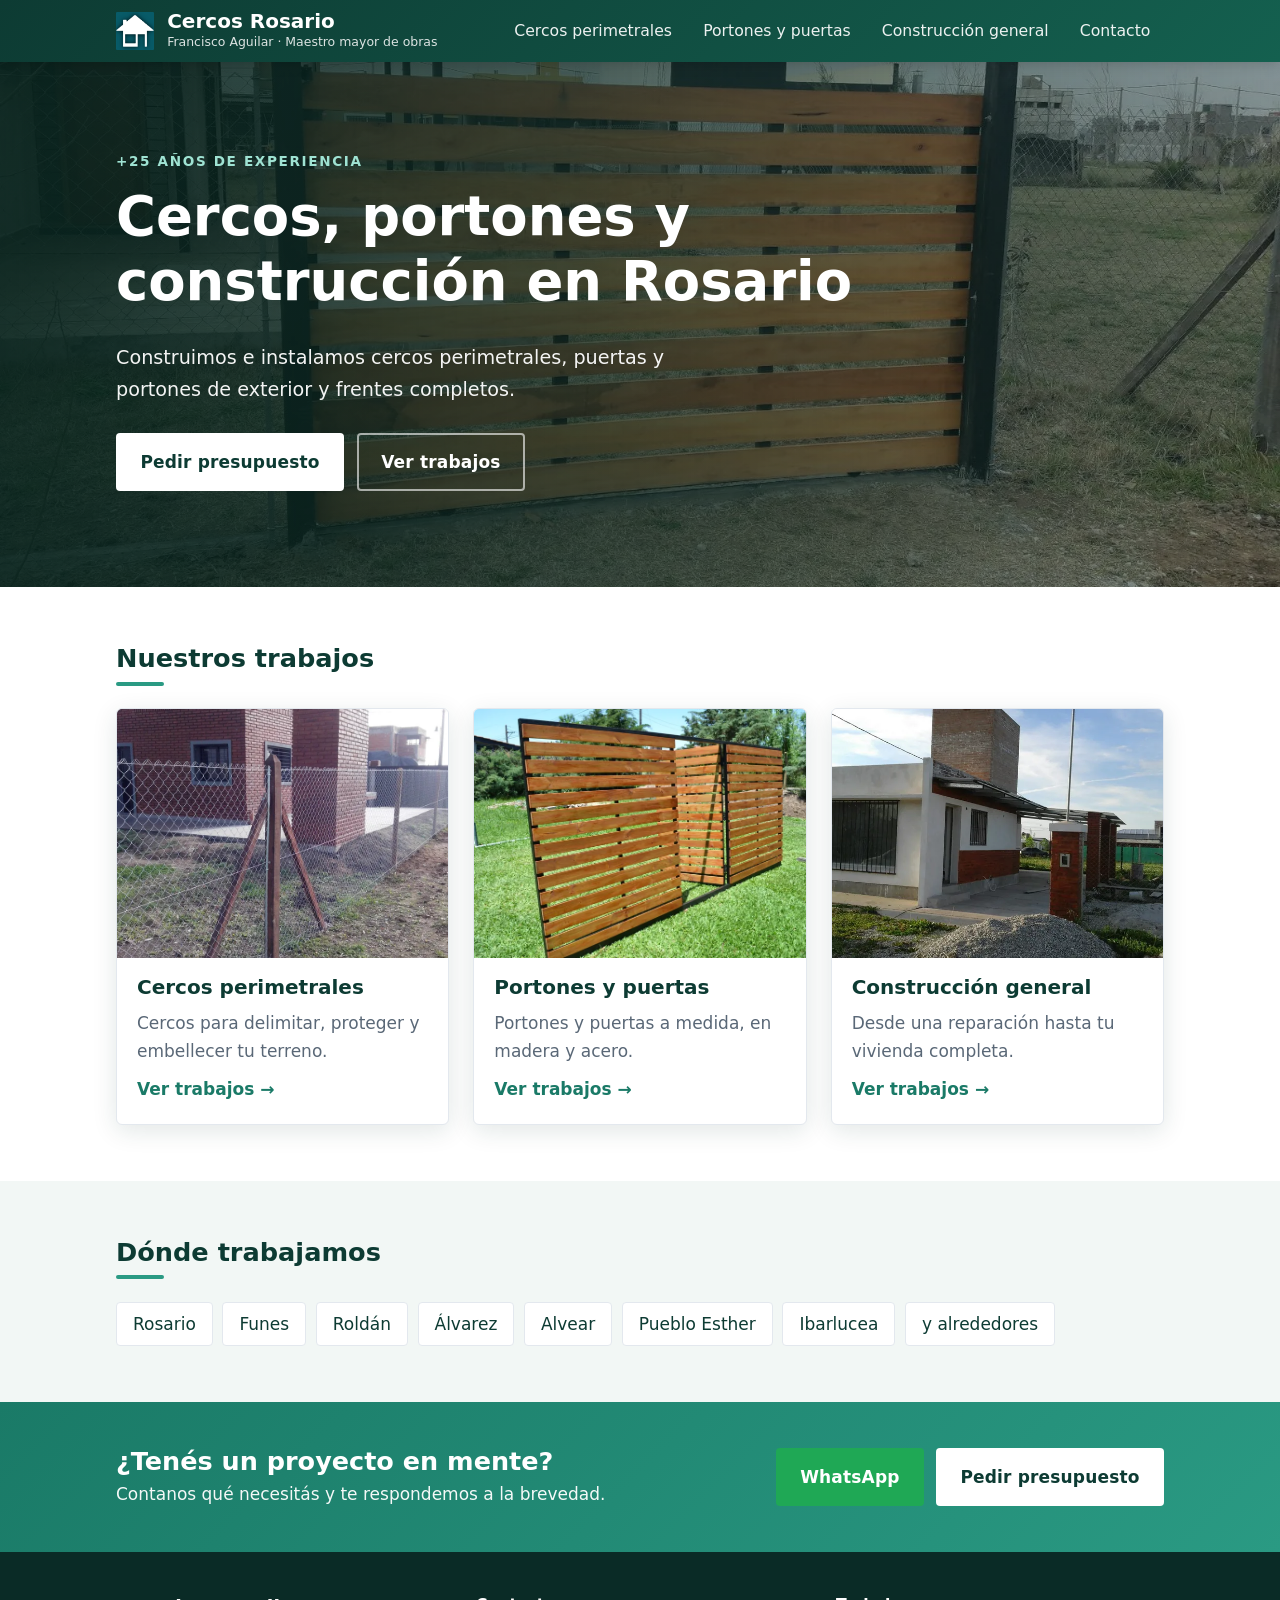
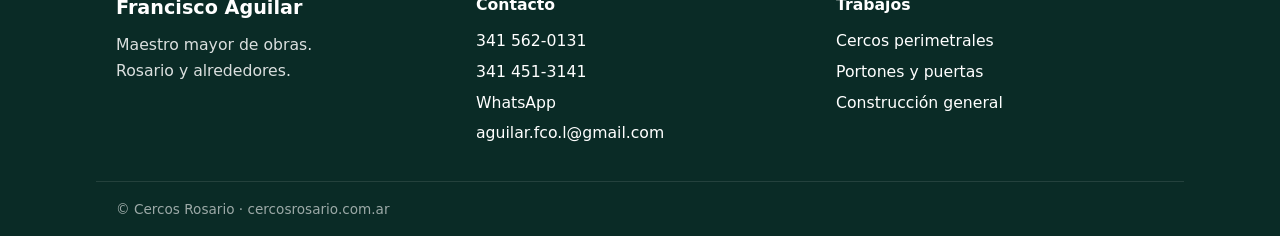
==== index.html @ b73ed744 "Restyle: green palette, squarer buttons, cover photo in home hero Co-Authored-By: Claude Sonnet 5.5 " ====
<!DOCTYPE html>
<html lang="es-AR">
<head>
  <meta charset="utf-8">
  <meta name="viewport" content="width=device-width, initial-scale=1">
  <title>Cercos Rosario · Cercos, portones y construcción</title>
  <meta name="description" content="Cercos perimetrales, portones, puertas y construcción general en Rosario, Funes, Roldán y alrededores. Más de 25 años de experiencia.">
  <link rel="canonical" href="https://www.cercosrosario.com.ar/">
  <meta property="og:type" content="website">
  <meta property="og:locale" content="es_AR">
  <meta property="og:title" content="Cercos Rosario · Cercos, portones y construcción">
  <meta property="og:description" content="Cercos perimetrales, portones, puertas y construcción general en Rosario, Funes, Roldán y alrededores. Más de 25 años de experiencia.">
  <meta property="og:url" content="https://www.cercosrosario.com.ar/">
  <meta property="og:image" content="https://www.cercosrosario.com.ar/thumbnail.png">
  <meta name="theme-color" content="#0d3b33">
  <link rel="icon" href="favicon.ico" sizes="any">
  <link rel="icon" type="image/png" sizes="32x32" href="favicon-32x32.png">
  <link rel="icon" type="image/png" sizes="16x16" href="favicon-16x16.png">
  <link rel="apple-touch-icon" sizes="180x180" href="apple-touch-icon.png">
  <link rel="manifest" href="site.webmanifest">
  <link rel="preload" as="image" href="img/portones/porton5.webp">
  <link rel="stylesheet" href="style.css">
  <script async src="https://www.googletagmanager.com/gtag/js?id=AW-1026995908"></script>
  <script>
    window.dataLayer = window.dataLayer || [];
    function gtag(){dataLayer.push(arguments);}
    gtag('js', new Date());
    gtag('config', 'AW-1026995908');
  </script>
</head>
<body>
  <a class="skip" href="#contenido">Saltar al contenido</a>

  <header class="site-header">
    <div class="wrap header-bar">
      <a class="brand" href="index.html" aria-label="Cercos Rosario, inicio">
        <img src="img/IconoPagChico.png" alt="" width="64" height="38">
        <span><strong>Cercos Rosario</strong><small>Francisco Aguilar · Maestro mayor de obras</small></span>
      </a>
      <button class="nav-toggle" type="button" aria-expanded="false" aria-controls="menu">
        <span class="sr">Menú</span><i aria-hidden="true"></i>
      </button>
      <nav id="menu" class="nav" aria-label="Principal">
        <a href="cercos-perimetrales.html">Cercos perimetrales</a>
        <a href="portones-puertas.html">Portones y puertas</a>
        <a href="construccion-general.html">Construcción general</a>
        <a href="contacto.html">Contacto</a>
      </nav>
    </div>
  </header>

  <main id="contenido">
    <section class="hero">
      <div class="wrap hero-inner">
        <p class="eyebrow">+25 años de experiencia</p>
        <h1>Cercos, portones y construcción en Rosario</h1>
        <p class="hero-text">Construimos e instalamos cercos perimetrales, puertas y portones de exterior y frentes completos.</p>
        <div class="hero-actions">
          <a class="btn btn-light" href="contacto.html">Pedir presupuesto</a>
          <a class="btn btn-ghost" href="#trabajos">Ver trabajos</a>
        </div>
      </div>
    </section>

    <section class="section" id="trabajos">
      <div class="wrap">
        <h2 class="section-title">Nuestros trabajos</h2>
        <div class="cards">
        <a class="card" href="cercos-perimetrales.html">
          <img src="img/cercos/cerco1_thumb.webp" alt="Cerco de tejido romboidal" loading="lazy">
          <div class="card-body">
            <h3>Cercos perimetrales</h3>
            <p>Cercos para delimitar, proteger y embellecer tu terreno.</p>
            <span class="more">Ver trabajos →</span>
          </div>
        </a>
        <a class="card" href="portones-puertas.html">
          <img src="img/portones/porton1_thumb.webp" alt="Portón de madera y marco de hierro" loading="lazy">
          <div class="card-body">
            <h3>Portones y puertas</h3>
            <p>Portones y puertas a medida, en madera y acero.</p>
            <span class="more">Ver trabajos →</span>
          </div>
        </a>
        <a class="card" href="construccion-general.html">
          <img src="img/construccion/constru1_thumb.webp" alt="Construcción completa" loading="lazy">
          <div class="card-body">
            <h3>Construcción general</h3>
            <p>Desde una reparación hasta tu vivienda completa.</p>
            <span class="more">Ver trabajos →</span>
          </div>
        </a>
        </div>
      </div>
    </section>

    <section class="section section-alt">
      <div class="wrap">
        <h2 class="section-title">Dónde trabajamos</h2>
        <ul class="chips">
          <li>Rosario</li>
          <li>Funes</li>
          <li>Roldán</li>
          <li>Álvarez</li>
          <li>Alvear</li>
          <li>Pueblo Esther</li>
          <li>Ibarlucea</li>
          <li>y alrededores</li>
        </ul>
      </div>
    </section>

    <section class="cta">
      <div class="wrap cta-inner">
        <div>
          <h2>¿Tenés un proyecto en mente?</h2>
          <p>Contanos qué necesitás y te respondemos a la brevedad.</p>
        </div>
        <div class="cta-actions">
          <a class="btn btn-wa" href="https://wa.me/5493415620131" rel="noopener">WhatsApp</a>
          <a class="btn btn-light" href="contacto.html">Pedir presupuesto</a>
        </div>
      </div>
    </section>
  </main>

  <footer class="site-footer">
    <div class="wrap footer-grid">
      <div>
        <strong class="footer-name">Francisco Aguilar</strong>
        <p>Maestro mayor de obras.<br>Rosario y alrededores.</p>
      </div>
      <div>
        <strong>Contacto</strong>
        <ul>
          <li><a href="tel:+5493415620131">341 562-0131</a></li>
          <li><a href="tel:+543414513141">341 451-3141</a></li>
          <li><a href="https://wa.me/5493415620131" rel="noopener">WhatsApp</a></li>
          <li><a href="mailto:aguilar.fco.l@gmail.com">aguilar.fco.l@gmail.com</a></li>
        </ul>
      </div>
      <div>
        <strong>Trabajos</strong>
        <ul>
          <li><a href="cercos-perimetrales.html">Cercos perimetrales</a></li>
          <li><a href="portones-puertas.html">Portones y puertas</a></li>
          <li><a href="construccion-general.html">Construcción general</a></li>
        </ul>
      </div>
    </div>
    <p class="wrap copyright">© Cercos Rosario · cercosrosario.com.ar</p>
  </footer>

  <script src="main.js" defer></script>
</body>
</html>
---- style.css ----
/* Cercos Rosario — hoja de estilos única */

:root {
  --green-900: #0d3b33;
  --green-700: #14604f;
  --green-500: #2a9a83;
  --teal: #2a9a83;
  --teal-dark: #1a7a67;
  --ink: #1b2733;
  --muted: #5a6877;
  --line: #e3e8ee;
  --bg: #ffffff;
  --bg-alt: #f2f7f5;
  --radius: 6px;
  --shadow: 0 6px 24px rgba(13, 59, 51, .12);
  --max: 68rem;
}

*, *::before, *::after { box-sizing: border-box; }

html { scroll-behavior: smooth; }

body {
  margin: 0;
  font: 1.0625rem/1.65 system-ui, -apple-system, "Segoe UI", Roboto, "Helvetica Neue", Arial, sans-serif;
  color: var(--ink);
  background: var(--bg);
  -webkit-text-size-adjust: 100%;
}

img { max-width: 100%; height: auto; display: block; }
a { color: var(--green-700); }
h1, h2, h3 { line-height: 1.2; margin: 0 0 .5em; }
p { margin: 0 0 1em; }
ul { margin: 0; padding: 0; list-style: none; }

.wrap { width: 100%; max-width: var(--max); margin: 0 auto; padding: 0 1.25rem; }

.sr { position: absolute; width: 1px; height: 1px; overflow: hidden; clip: rect(0 0 0 0); white-space: nowrap; }
.skip { position: absolute; left: -999px; top: 0; background: #fff; padding: .6rem 1rem; z-index: 100; }
.skip:focus { left: 0; }

:focus-visible { outline: 3px solid var(--green-500); outline-offset: 2px; }

/* ---------- Botones ---------- */
.btn {
  display: inline-block;
  padding: .8rem 1.4rem;
  border-radius: 4px;
  border: 2px solid transparent;
  font: inherit;
  font-weight: 600;
  text-decoration: none;
  cursor: pointer;
  transition: transform .15s, background-color .15s, box-shadow .15s;
}
.btn:hover { transform: translateY(-1px); }
.btn { letter-spacing: .01em; }
.btn-primary { background: var(--teal); color: #fff; }
.btn-primary:hover { background: var(--teal-dark); }
.btn-light { background: #fff; color: var(--green-900); }
.btn-light:hover { box-shadow: 0 4px 14px rgba(0, 0, 0, .2); }
.btn-ghost { color: #fff; border-color: rgba(255, 255, 255, .6); }
.btn-ghost:hover { background: rgba(255, 255, 255, .15); }
.btn-wa { background: #1fa855; color: #fff; }
.btn-wa:hover { background: #178a45; }

/* ---------- Cabecera ---------- */
.site-header {
  position: sticky; top: 0; z-index: 50;
  background: linear-gradient(135deg, var(--green-900), var(--green-700));
  color: #fff;
  box-shadow: 0 2px 12px rgba(0, 0, 0, .18);
}
.header-bar { display: flex; align-items: center; justify-content: space-between; gap: 1rem; padding-top: .6rem; padding-bottom: .6rem; }
.brand { display: flex; align-items: center; gap: .8rem; color: #fff; text-decoration: none; }
.brand img { width: auto; height: 2.4rem; }
.brand strong { display: block; font-size: 1.25rem; line-height: 1.1; }
.brand small { display: block; font-size: .78rem; opacity: .85; }

.nav { display: flex; gap: .25rem; }
.nav a {
  color: rgba(255, 255, 255, .92);
  text-decoration: none;
  padding: .5rem .85rem;
  border-radius: 4px;
  font-weight: 500;
  font-size: .98rem;
}
.nav a:hover { background: rgba(255, 255, 255, .14); }
.nav a[aria-current="page"] { background: #fff; color: var(--green-900); }

.nav-toggle { display: none; background: none; border: 0; padding: .6rem; cursor: pointer; }
.nav-toggle i, .nav-toggle i::before, .nav-toggle i::after {
  display: block; width: 1.5rem; height: 2px; background: #fff; border-radius: 2px; position: relative; transition: transform .2s, background-color .2s;
}
.nav-toggle i::before, .nav-toggle i::after { content: ""; position: absolute; left: 0; }
.nav-toggle i::before { top: -7px; }
.nav-toggle i::after { top: 7px; }
.nav-toggle[aria-expanded="true"] i { background: transparent; }
.nav-toggle[aria-expanded="true"] i::before { transform: translateY(7px) rotate(45deg); }
.nav-toggle[aria-expanded="true"] i::after { transform: translateY(-7px) rotate(-45deg); }

@media (max-width: 30rem) {
  .brand small { display: none; }
}

@media (max-width: 52rem) {
  .nav-toggle { display: block; }
  .nav {
    display: none;
    position: absolute; left: 0; right: 0; top: 100%;
    flex-direction: column; gap: .25rem;
    padding: .75rem 1.25rem 1rem;
    background: var(--green-900);
    box-shadow: 0 10px 20px rgba(0, 0, 0, .25);
  }
  .nav.open { display: flex; }
  .nav a { padding: .8rem 1rem; }
}

/* ---------- Hero ---------- */
.hero {
  --cover: url("img/portones/porton5.webp");   /* foto de portada: cambiar solo esta línea */
  color: #fff;
  background:
    linear-gradient(90deg, rgba(8, 36, 30, .90) 0%, rgba(8, 36, 30, .72) 45%, rgba(8, 36, 30, .35) 100%),
    var(--cover) center 55% / cover no-repeat,
    var(--green-900);
  padding: 5.5rem 0 6rem;
}
.eyebrow { text-transform: uppercase; letter-spacing: .12em; font-size: .85rem; font-weight: 700; color: #9fe3d3; margin-bottom: .75rem; }
.hero h1 { font-size: clamp(2rem, 5.5vw, 3.4rem); max-width: 16em; }
.hero-text { font-size: 1.2rem; max-width: 36rem; opacity: .95; }
.hero-actions { display: flex; flex-wrap: wrap; gap: .8rem; margin-top: 1.75rem; }

/* ---------- Secciones ---------- */
.section { padding: 3.5rem 0; }
.section-alt { background: var(--bg-alt); }
.section-title { font-size: 1.6rem; color: var(--green-900); margin-bottom: 1.4rem; }
.section-title::after { content: ""; display: block; width: 3rem; height: 4px; border-radius: 2px; background: var(--teal); margin-top: .5rem; }

.page-title { background: linear-gradient(135deg, var(--green-900), var(--green-700)); color: #fff; padding: 2.75rem 0; }
.page-title h1 { font-size: clamp(1.8rem, 4.5vw, 2.6rem); margin-bottom: .3rem; }
.page-title p { margin: 0; opacity: .92; max-width: 40rem; font-size: 1.1rem; }
.page-title a { color: #fff; }

/* ---------- Tarjetas (inicio) ---------- */
.cards { display: grid; grid-template-columns: repeat(auto-fit, minmax(16rem, 1fr)); gap: 1.5rem; }
.card { display: flex; flex-direction: column; background: #fff; border-radius: var(--radius); overflow: hidden; text-decoration: none; color: inherit; border: 1px solid var(--line); box-shadow: var(--shadow); transition: transform .2s, box-shadow .2s; }
.card:hover { transform: translateY(-4px); box-shadow: 0 12px 32px rgba(13, 59, 51, .22); }
.card img { width: 100%; aspect-ratio: 4 / 3; object-fit: cover; }
.card-body { padding: 1.1rem 1.25rem 1.3rem; }
.card h3 { color: var(--green-900); font-size: 1.25rem; }
.card p { color: var(--muted); margin-bottom: .6rem; }
.more { color: var(--teal-dark); font-weight: 600; }

/* ---------- Etiquetas ---------- */
.chips { display: flex; flex-wrap: wrap; gap: .6rem; }
.chips li { background: #fff; border: 1px solid var(--line); color: var(--green-900); padding: .45rem 1rem; border-radius: 4px; font-weight: 500; }
.section-alt .chips li { background: #fff; }
.section:not(.section-alt) .chips li { background: var(--bg-alt); border-color: transparent; }

/* ---------- Galería ---------- */
.gallery { display: grid; grid-template-columns: repeat(auto-fill, minmax(17rem, 1fr)); gap: 1.25rem; }
.gallery figure { margin: 0; background: #fff; border-radius: var(--radius); overflow: hidden; border: 1px solid var(--line); box-shadow: var(--shadow); }
.gallery a { display: block; overflow: hidden; }
.gallery img { width: 100%; aspect-ratio: 4 / 3; object-fit: cover; transition: transform .35s; }
.gallery a:hover img { transform: scale(1.04); }
.gallery figcaption { display: flex; align-items: center; gap: .65rem; padding: .8rem 1rem; font-size: .98rem; }
.gallery figcaption span { flex: none; display: grid; place-items: center; width: 1.7rem; height: 1.7rem; border-radius: 4px; background: var(--teal); color: #fff; font-size: .8rem; font-weight: 700; }

/* ---------- Lightbox ---------- */
.lightbox { border: 0; padding: 0; background: transparent; max-width: 100vw; max-height: 100vh; width: 100%; height: 100%; }
.lightbox::backdrop { background: rgba(5, 15, 30, .92); }
.lightbox[open] { display: grid; place-items: center; }
.lightbox figure { margin: 0; max-width: 94vw; text-align: center; color: #fff; }
.lightbox img { max-width: 94vw; max-height: 80vh; width: auto; height: auto; margin: 0 auto; border-radius: 8px; }
.lightbox figcaption { margin-top: .8rem; }
.lb-btn { position: fixed; background: rgba(255, 255, 255, .15); color: #fff; border: 0; width: 3rem; height: 3rem; border-radius: 4px; font-size: 1.6rem; line-height: 1; cursor: pointer; }
.lb-btn:hover { background: rgba(255, 255, 255, .3); }
.lb-close { top: 1rem; right: 1rem; }
.lb-prev { left: 1rem; top: 50%; transform: translateY(-50%); }
.lb-next { right: 1rem; top: 50%; transform: translateY(-50%); }

/* ---------- Llamado a la acción ---------- */
.cta { background: linear-gradient(135deg, var(--teal-dark), var(--teal)); color: #fff; padding: 2.75rem 0; }
.cta-inner { display: flex; flex-wrap: wrap; align-items: center; justify-content: space-between; gap: 1.25rem; }
.cta h2 { margin-bottom: .2rem; }
.cta p { margin: 0; opacity: .95; }
.cta-actions { display: flex; flex-wrap: wrap; gap: .75rem; }

/* ---------- Contacto ---------- */
.contact-grid { display: grid; grid-template-columns: 1.4fr 1fr; gap: 2.5rem; align-items: start; }
@media (max-width: 52rem) { .contact-grid { grid-template-columns: 1fr; } }

.form { display: grid; gap: 1.1rem; }
.form label { display: grid; gap: .35rem; font-weight: 600; }
.form small { font-weight: 400; color: var(--muted); }
.form input, .form textarea {
  font: inherit; padding: .75rem .9rem; border: 1px solid #c3ccd6; border-radius: 4px; background: #fff; color: var(--ink); width: 100%;
}
.form input:focus, .form textarea:focus { outline: 3px solid rgba(42, 154, 131, .35); border-color: var(--green-500); }
.form button { justify-self: start; }

.contact-info { background: var(--bg-alt); border-radius: var(--radius); padding: 1.5rem; }
.contact-info h2 { font-size: 1.25rem; color: var(--green-900); }
.contact-info li { display: grid; padding: .7rem 0; border-top: 1px solid var(--line); }
.contact-info li:first-child { border-top: 0; }
.contact-info span { font-size: .8rem; text-transform: uppercase; letter-spacing: .08em; color: var(--muted); }
.contact-info a { font-weight: 600; word-break: break-word; }

/* ---------- Pie ---------- */
.site-footer { background: #0a2b26; color: rgba(255, 255, 255, .85); padding: 2.5rem 0 1rem; font-size: .98rem; }
.site-footer a { color: #fff; text-decoration: none; }
.site-footer a:hover { text-decoration: underline; }
.site-footer strong { display: block; color: #fff; margin-bottom: .5rem; }
.footer-name { font-size: 1.2rem; }
.site-footer li { padding: .15rem 0; }
.footer-grid { display: grid; grid-template-columns: repeat(auto-fit, minmax(13rem, 1fr)); gap: 2rem; }
.copyright { margin: 2rem auto 0; padding-top: 1rem; border-top: 1px solid rgba(255, 255, 255, .15); font-size: .85rem; opacity: .7; }

@media (prefers-reduced-motion: reduce) {
  * { transition: none !important; scroll-behavior: auto !important; }
}
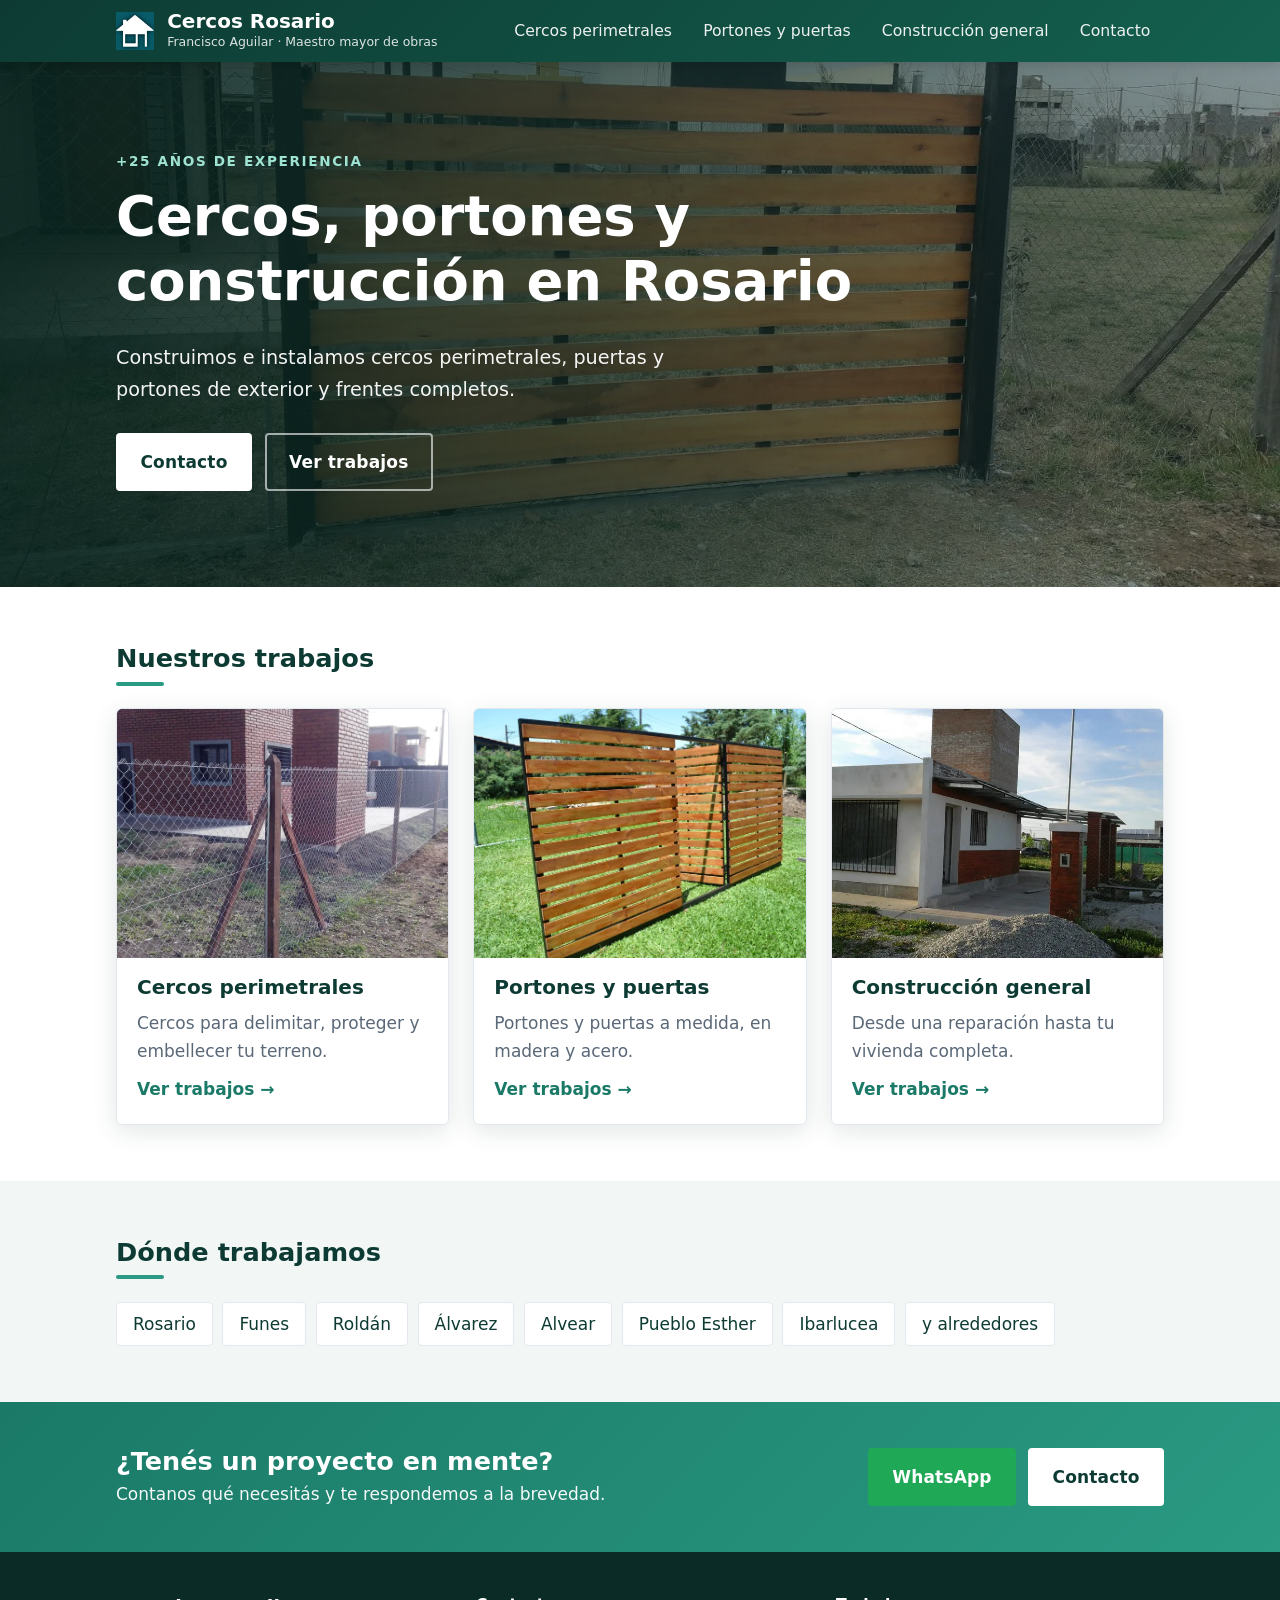
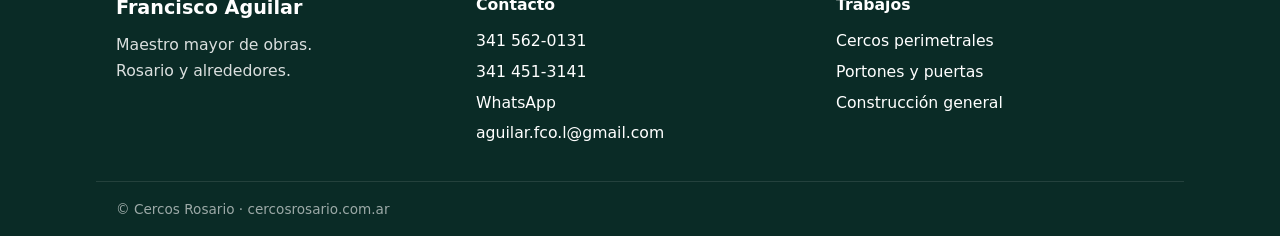
==== commit 4d174c1d: "Rename CTA to Contacto, add colons to subpage headings, replace chips with check list Co-Authored-By" ====
--- a/index.html
+++ b/index.html
@@ -56,7 +56,7 @@
         <h1>Cercos, portones y construcción en Rosario</h1>
         <p class="hero-text">Construimos e instalamos cercos perimetrales, puertas y portones de exterior y frentes completos.</p>
         <div class="hero-actions">
-          <a class="btn btn-light" href="contacto.html">Pedir presupuesto</a>
+          <a class="btn btn-light" href="contacto.html">Contacto</a>
           <a class="btn btn-ghost" href="#trabajos">Ver trabajos</a>
         </div>
       </div>
@@ -118,7 +118,7 @@
         </div>
         <div class="cta-actions">
           <a class="btn btn-wa" href="https://wa.me/5493415620131" rel="noopener">WhatsApp</a>
-          <a class="btn btn-light" href="contacto.html">Pedir presupuesto</a>
+          <a class="btn btn-light" href="contacto.html">Contacto</a>
         </div>
       </div>
     </section>
--- a/style.css
+++ b/style.css
@@ -161,6 +161,16 @@
 .section-alt .chips li { background: #fff; }
 .section:not(.section-alt) .chips li { background: var(--bg-alt); border-color: transparent; }
 
+/* ---------- Lista "Hacemos" (subpáginas) ---------- */
+.hacemos { columns: 2 17rem; column-gap: 2.5rem; font-size: 1.1rem; }
+.hacemos li { position: relative; padding-left: 1.7rem; margin-bottom: .55rem; break-inside: avoid; }
+.hacemos li::before {
+  content: ""; position: absolute; left: .2rem; top: .32em;
+  width: .38rem; height: .75rem;
+  border-right: 3px solid var(--teal); border-bottom: 3px solid var(--teal);
+  transform: rotate(40deg);
+}
+
 /* ---------- Galería ---------- */
 .gallery { display: grid; grid-template-columns: repeat(auto-fill, minmax(17rem, 1fr)); gap: 1.25rem; }
 .gallery figure { margin: 0; background: #fff; border-radius: var(--radius); overflow: hidden; border: 1px solid var(--line); box-shadow: var(--shadow); }
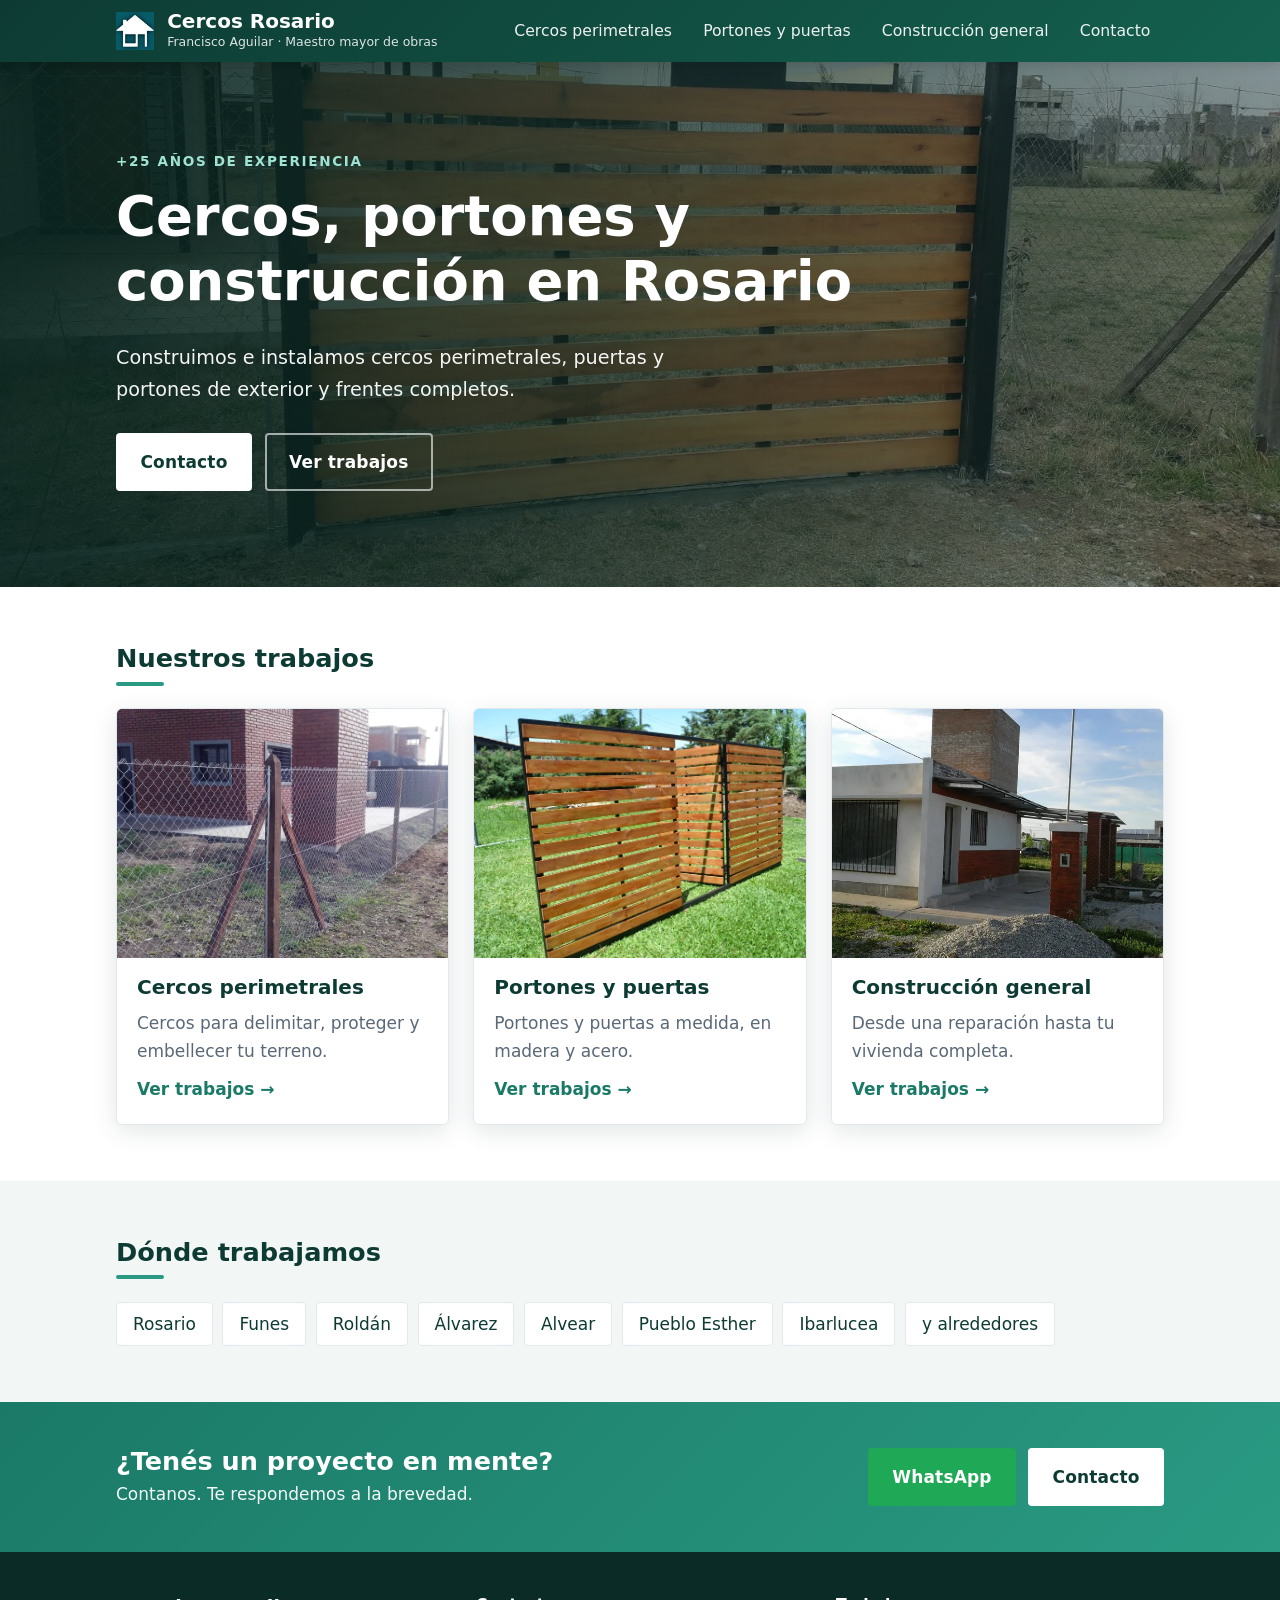
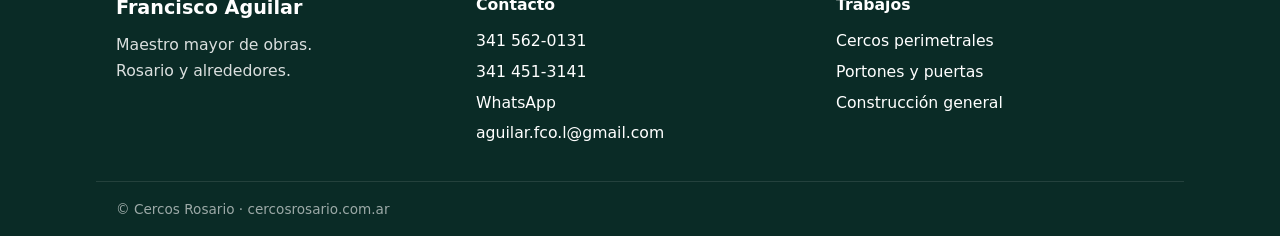
==== commit 53e9e6c2: "Shorten CTA text Co-Authored-By: Claude Sonnet 5.5 <noreply@anthropic.com>" ====
--- a/index.html
+++ b/index.html
@@ -114,7 +114,7 @@
       <div class="wrap cta-inner">
         <div>
           <h2>¿Tenés un proyecto en mente?</h2>
-          <p>Contanos qué necesitás y te respondemos a la brevedad.</p>
+          <p>Contanos. Te respondemos a la brevedad.</p>
         </div>
         <div class="cta-actions">
           <a class="btn btn-wa" href="https://wa.me/5493415620131" rel="noopener">WhatsApp</a>
--- a/style.css
+++ b/style.css
@@ -163,13 +163,7 @@
 
 /* ---------- Lista "Hacemos" (subpáginas) ---------- */
 .hacemos { columns: 2 17rem; column-gap: 2.5rem; font-size: 1.1rem; }
-.hacemos li { position: relative; padding-left: 1.7rem; margin-bottom: .55rem; break-inside: avoid; }
-.hacemos li::before {
-  content: ""; position: absolute; left: .2rem; top: .32em;
-  width: .38rem; height: .75rem;
-  border-right: 3px solid var(--teal); border-bottom: 3px solid var(--teal);
-  transform: rotate(40deg);
-}
+.hacemos li { border-left: 4px solid var(--teal); padding: .15rem 0 .15rem .9rem; margin-bottom: .8rem; break-inside: avoid; }
 
 /* ---------- Galería ---------- */
 .gallery { display: grid; grid-template-columns: repeat(auto-fill, minmax(17rem, 1fr)); gap: 1.25rem; }
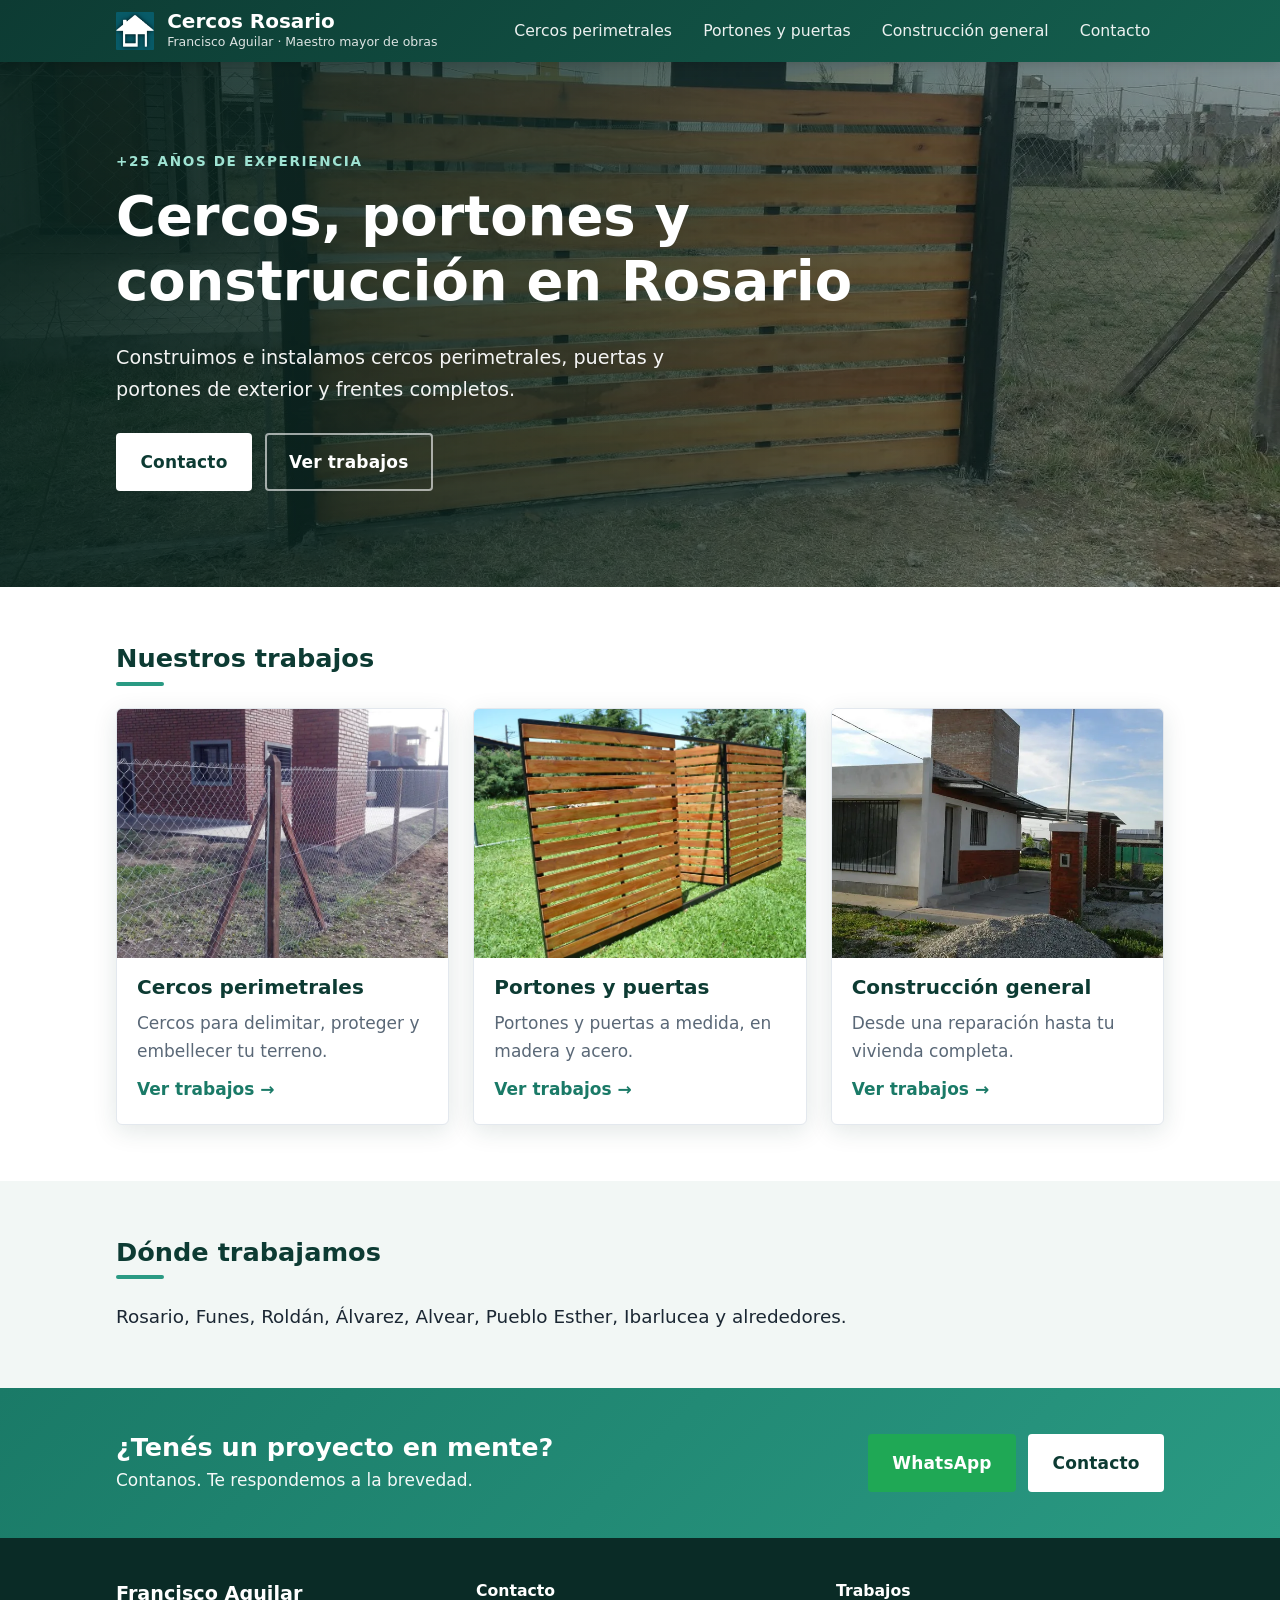
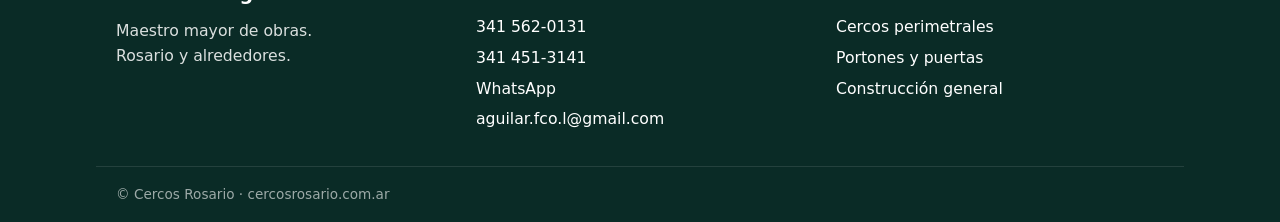
==== commit 2f511c0c: "Localities as plain comma-separated text; remove unused chips CSS Co-Authored-By: Claude Sonnet 5.5 " ====
--- a/index.html
+++ b/index.html
@@ -97,16 +97,7 @@
     <section class="section section-alt">
       <div class="wrap">
         <h2 class="section-title">Dónde trabajamos</h2>
-        <ul class="chips">
-          <li>Rosario</li>
-          <li>Funes</li>
-          <li>Roldán</li>
-          <li>Álvarez</li>
-          <li>Alvear</li>
-          <li>Pueblo Esther</li>
-          <li>Ibarlucea</li>
-          <li>y alrededores</li>
-        </ul>
+        <p class="localidades">Rosario, Funes, Roldán, Álvarez, Alvear, Pueblo Esther, Ibarlucea y alrededores.</p>
       </div>
     </section>
 
--- a/style.css
+++ b/style.css
@@ -155,15 +155,16 @@
 .card p { color: var(--muted); margin-bottom: .6rem; }
 .more { color: var(--teal-dark); font-weight: 600; }
 
-/* ---------- Etiquetas ---------- */
-.chips { display: flex; flex-wrap: wrap; gap: .6rem; }
-.chips li { background: #fff; border: 1px solid var(--line); color: var(--green-900); padding: .45rem 1rem; border-radius: 4px; font-weight: 500; }
-.section-alt .chips li { background: #fff; }
-.section:not(.section-alt) .chips li { background: var(--bg-alt); border-color: transparent; }
-
-/* ---------- Lista "Hacemos" (subpáginas) ---------- */
-.hacemos { columns: 2 17rem; column-gap: 2.5rem; font-size: 1.1rem; }
-.hacemos li { border-left: 4px solid var(--teal); padding: .15rem 0 .15rem .9rem; margin-bottom: .8rem; break-inside: avoid; }
+/* ---------- Localidades ---------- */
+.localidades { font-size: 1.15rem; margin: 0; }
+
+/* ---------- Lista "Hacemos" (subpáginas): texto corrido con separadores ---------- */
+.hacemos { display: flex; flex-wrap: wrap; align-items: center; gap: .35rem 1.4rem; font-size: 1.1rem; }
+.hacemos li::before {
+  content: ""; display: inline-block; vertical-align: middle;
+  width: 6px; height: 6px; margin-right: .55rem;
+  background: var(--teal); transform: rotate(45deg);
+}
 
 /* ---------- Galería ---------- */
 .gallery { display: grid; grid-template-columns: repeat(auto-fill, minmax(17rem, 1fr)); gap: 1.25rem; }
@@ -214,6 +215,17 @@
 .contact-info span { font-size: .8rem; text-transform: uppercase; letter-spacing: .08em; color: var(--muted); }
 .contact-info a { font-weight: 600; word-break: break-word; }
 
+/* ---------- Celulares: menos aire vertical ---------- */
+@media (max-width: 40rem) {
+  .section { padding: 1.75rem 0; }
+  .page-title { padding: 1.5rem 0; }
+  .page-title p { font-size: 1rem; }
+  .section-title { font-size: 1.4rem; margin-bottom: 1rem; }
+  .hacemos { font-size: 1.02rem; column-gap: 1rem; }
+  .hacemos li::before { margin-right: .45rem; }
+  .cta { padding: 2rem 0; }
+}
+
 /* ---------- Pie ---------- */
 .site-footer { background: #0a2b26; color: rgba(255, 255, 255, .85); padding: 2.5rem 0 1rem; font-size: .98rem; }
 .site-footer a { color: #fff; text-decoration: none; }
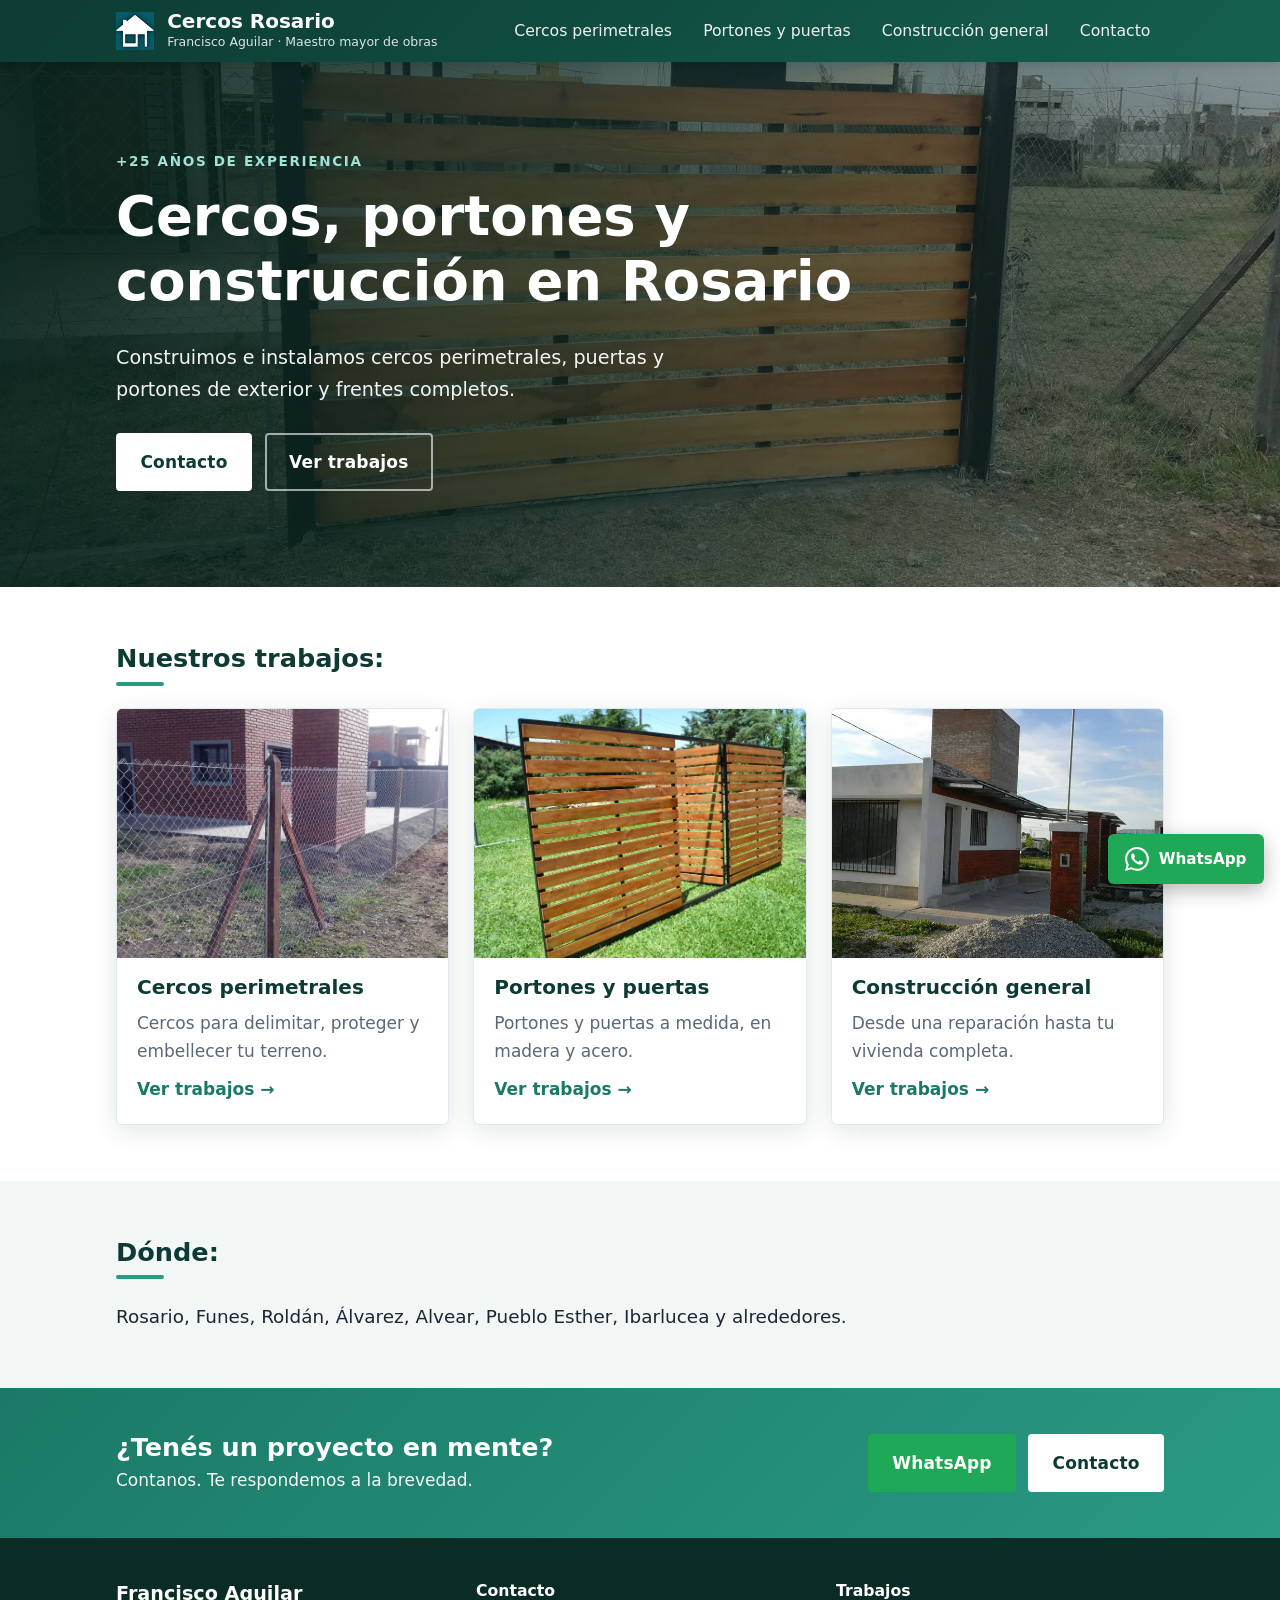
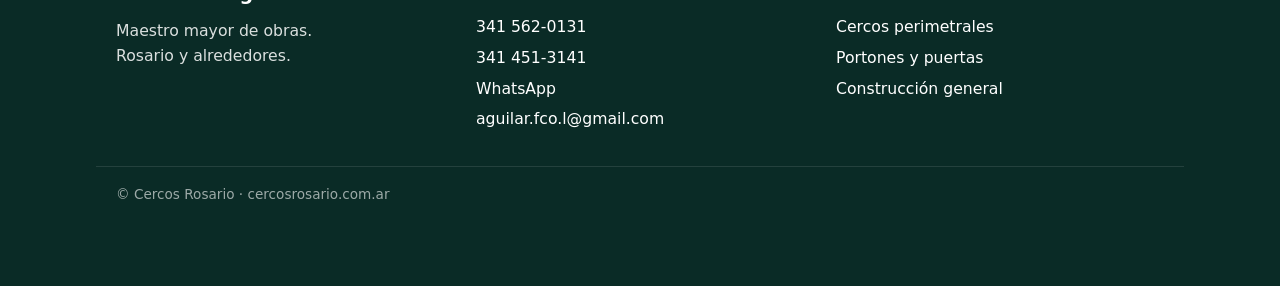
==== commit 67fab86d: "Add floating WhatsApp button; colons on home headings Icon from Bootstrap Icons (MIT), same approach" ====
--- a/index.html
+++ b/index.html
@@ -64,7 +64,7 @@
 
     <section class="section" id="trabajos">
       <div class="wrap">
-        <h2 class="section-title">Nuestros trabajos</h2>
+        <h2 class="section-title">Nuestros trabajos:</h2>
         <div class="cards">
         <a class="card" href="cercos-perimetrales.html">
           <img src="img/cercos/cerco1_thumb.webp" alt="Cerco de tejido romboidal" loading="lazy">
@@ -96,7 +96,7 @@
 
     <section class="section section-alt">
       <div class="wrap">
-        <h2 class="section-title">Dónde trabajamos</h2>
+        <h2 class="section-title">Dónde:</h2>
         <p class="localidades">Rosario, Funes, Roldán, Álvarez, Alvear, Pueblo Esther, Ibarlucea y alrededores.</p>
       </div>
     </section>
@@ -142,6 +142,10 @@
     <p class="wrap copyright">© Cercos Rosario · cercosrosario.com.ar</p>
   </footer>
 
+  <a class="whatsapp-float" href="https://wa.me/5493415620131?text=Hola%2C%20quisiera%20consultar%20por%20cercos%2C%20portones%20o%20construcci%C3%B3n." target="_blank" rel="noopener noreferrer" aria-label="Consultar por WhatsApp (abre una pestaña nueva)">
+    <img src="img/whatsapp.svg" alt="" width="24" height="24" aria-hidden="true"><span>WhatsApp</span>
+  </a>
+
   <script src="main.js" defer></script>
 </body>
 </html>
--- a/style.css
+++ b/style.css
@@ -226,8 +226,21 @@
   .cta { padding: 2rem 0; }
 }
 
+/* ---------- WhatsApp flotante ---------- */
+.whatsapp-float {
+  position: fixed; right: 16px; bottom: calc(16px + env(safe-area-inset-bottom, 0px)); z-index: 40;
+  display: flex; align-items: center; gap: .6rem;
+  min-height: 3.1rem; padding: .7rem 1.1rem;
+  border-radius: 6px; background: #1fa855; color: #fff;
+  font-weight: 700; font-size: .95rem; text-decoration: none;
+  box-shadow: 0 6px 20px rgba(0, 0, 0, .28);
+  transition: background-color .15s, transform .15s;
+}
+.whatsapp-float img { flex: none; width: 24px; height: 24px; }
+.whatsapp-float:hover { background: #178a45; transform: translateY(-3px); }
+
 /* ---------- Pie ---------- */
-.site-footer { background: #0a2b26; color: rgba(255, 255, 255, .85); padding: 2.5rem 0 1rem; font-size: .98rem; }
+.site-footer { background: #0a2b26; color: rgba(255, 255, 255, .85); padding: 2.5rem 0 calc(5rem + env(safe-area-inset-bottom, 0px)); font-size: .98rem; }
 .site-footer a { color: #fff; text-decoration: none; }
 .site-footer a:hover { text-decoration: underline; }
 .site-footer strong { display: block; color: #fff; margin-bottom: .5rem; }
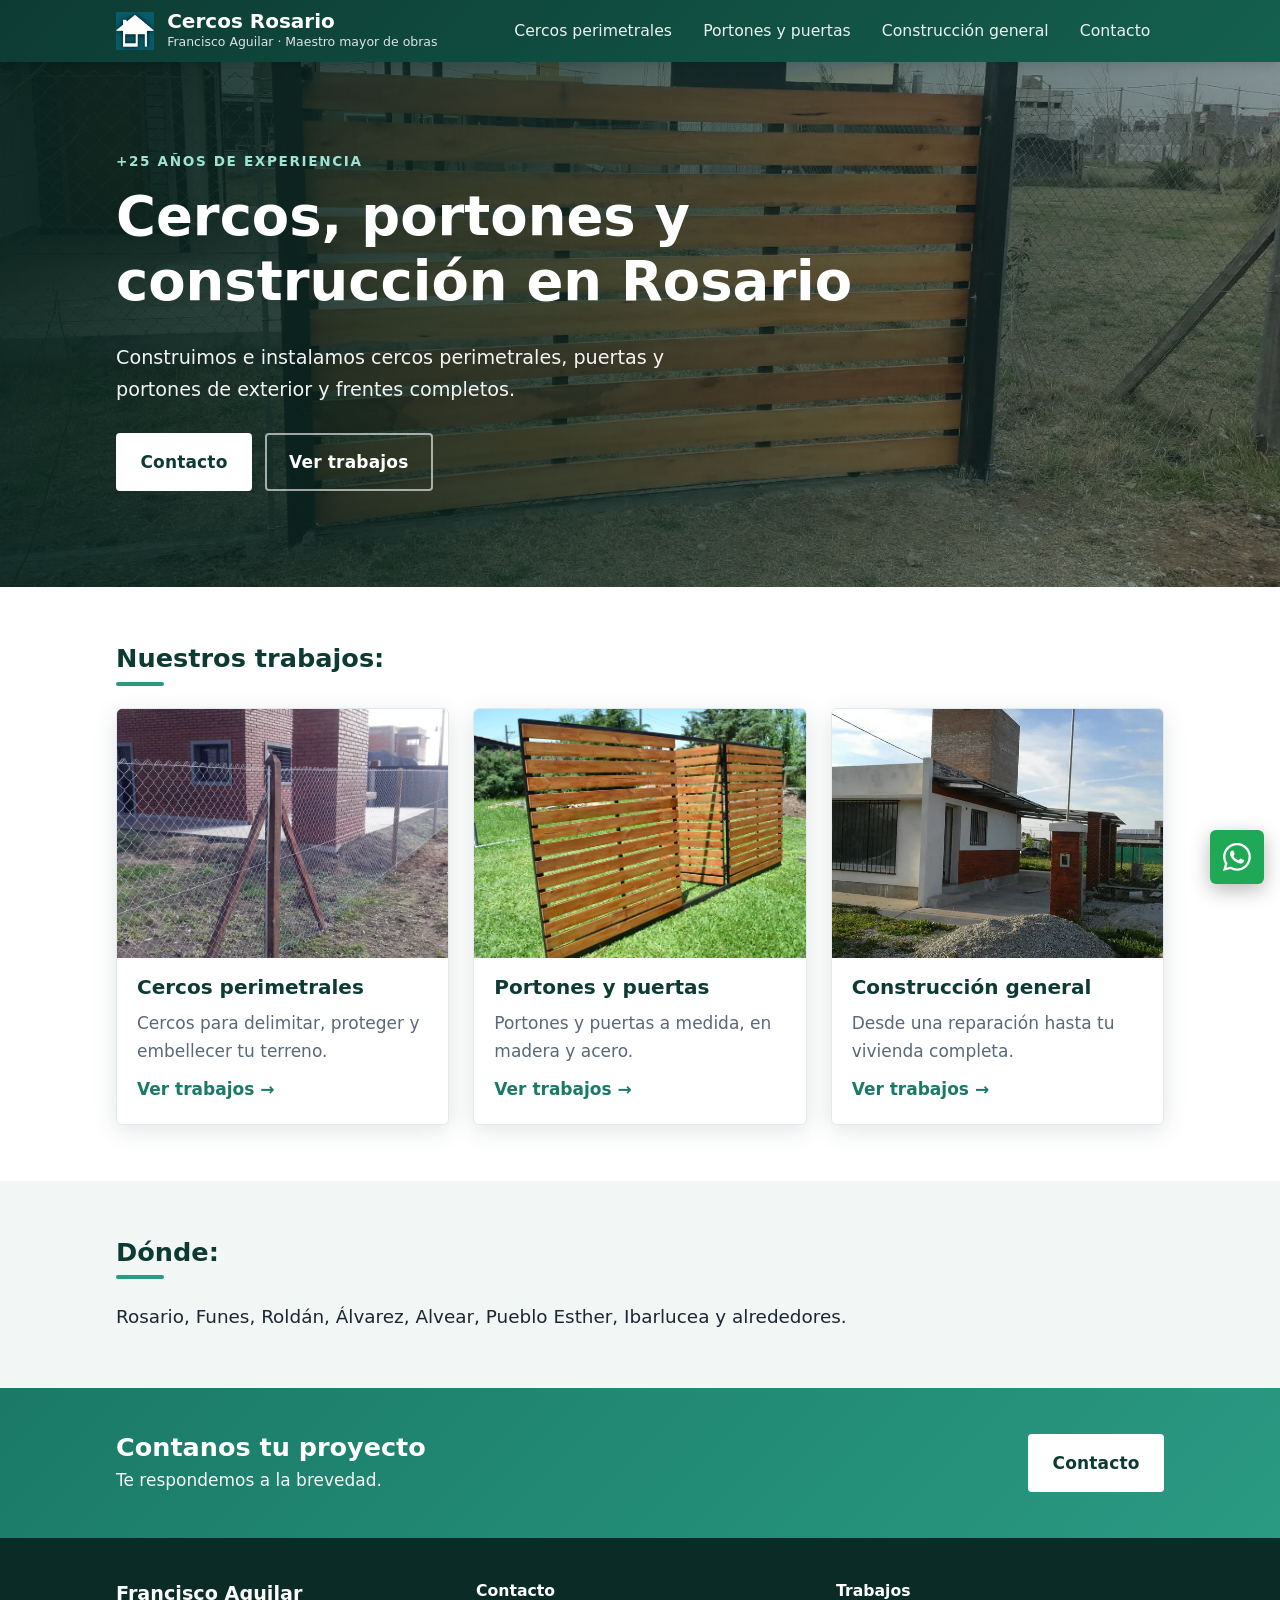
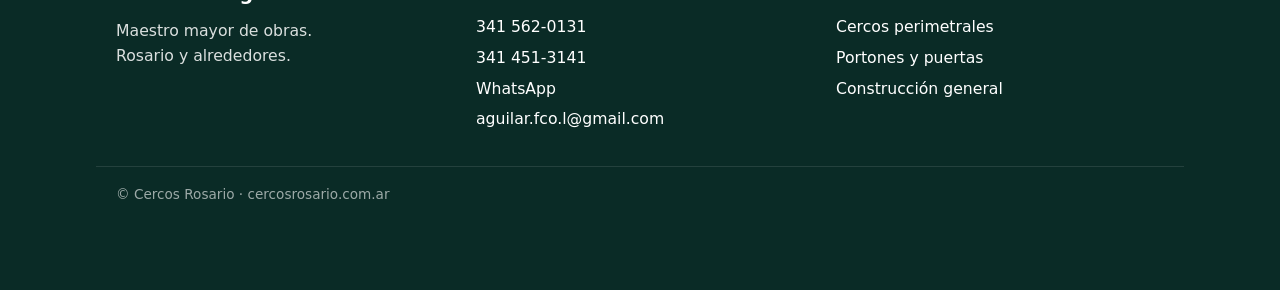
==== commit 3c2c7dc2: "Icon-only WhatsApp button, new CTA copy, compact mobile footer Co-Authored-By: Claude Sonnet 5.5 <no" ====
--- a/index.html
+++ b/index.html
@@ -104,11 +104,10 @@
     <section class="cta">
       <div class="wrap cta-inner">
         <div>
-          <h2>¿Tenés un proyecto en mente?</h2>
-          <p>Contanos. Te respondemos a la brevedad.</p>
+          <h2>Contanos tu proyecto</h2>
+          <p>Te respondemos a la brevedad.</p>
         </div>
         <div class="cta-actions">
-          <a class="btn btn-wa" href="https://wa.me/5493415620131" rel="noopener">WhatsApp</a>
           <a class="btn btn-light" href="contacto.html">Contacto</a>
         </div>
       </div>
@@ -143,7 +142,7 @@
   </footer>
 
   <a class="whatsapp-float" href="https://wa.me/5493415620131?text=Hola%2C%20quisiera%20consultar%20por%20cercos%2C%20portones%20o%20construcci%C3%B3n." target="_blank" rel="noopener noreferrer" aria-label="Consultar por WhatsApp (abre una pestaña nueva)">
-    <img src="img/whatsapp.svg" alt="" width="24" height="24" aria-hidden="true"><span>WhatsApp</span>
+    <img src="img/whatsapp.svg" alt="" width="28" height="28" aria-hidden="true">
   </a>
 
   <script src="main.js" defer></script>
--- a/style.css
+++ b/style.css
@@ -62,8 +62,6 @@
 .btn-light:hover { box-shadow: 0 4px 14px rgba(0, 0, 0, .2); }
 .btn-ghost { color: #fff; border-color: rgba(255, 255, 255, .6); }
 .btn-ghost:hover { background: rgba(255, 255, 255, .15); }
-.btn-wa { background: #1fa855; color: #fff; }
-.btn-wa:hover { background: #178a45; }
 
 /* ---------- Cabecera ---------- */
 .site-header {
@@ -229,18 +227,17 @@
 /* ---------- WhatsApp flotante ---------- */
 .whatsapp-float {
   position: fixed; right: 16px; bottom: calc(16px + env(safe-area-inset-bottom, 0px)); z-index: 40;
-  display: flex; align-items: center; gap: .6rem;
-  min-height: 3.1rem; padding: .7rem 1.1rem;
-  border-radius: 6px; background: #1fa855; color: #fff;
-  font-weight: 700; font-size: .95rem; text-decoration: none;
+  display: grid; place-items: center;
+  width: 3.4rem; height: 3.4rem;
+  border-radius: 6px; background: #1fa855;
   box-shadow: 0 6px 20px rgba(0, 0, 0, .28);
   transition: background-color .15s, transform .15s;
 }
-.whatsapp-float img { flex: none; width: 24px; height: 24px; }
+.whatsapp-float img { width: 28px; height: 28px; }
 .whatsapp-float:hover { background: #178a45; transform: translateY(-3px); }
 
 /* ---------- Pie ---------- */
-.site-footer { background: #0a2b26; color: rgba(255, 255, 255, .85); padding: 2.5rem 0 calc(5rem + env(safe-area-inset-bottom, 0px)); font-size: .98rem; }
+.site-footer { background: #0a2b26; color: rgba(255, 255, 255, .85); padding: 2.5rem 0 calc(5.25rem + env(safe-area-inset-bottom, 0px)); font-size: .98rem; }
 .site-footer a { color: #fff; text-decoration: none; }
 .site-footer a:hover { text-decoration: underline; }
 .site-footer strong { display: block; color: #fff; margin-bottom: .5rem; }
@@ -249,6 +246,17 @@
 .footer-grid { display: grid; grid-template-columns: repeat(auto-fit, minmax(13rem, 1fr)); gap: 2rem; }
 .copyright { margin: 2rem auto 0; padding-top: 1rem; border-top: 1px solid rgba(255, 255, 255, .15); font-size: .85rem; opacity: .7; }
 
+@media (max-width: 40rem) {
+  /* Pie: nombre arriba a lo ancho; contacto y trabajos lado a lado */
+  .site-footer { padding-top: 1.75rem; font-size: .92rem; }
+  .footer-grid { grid-template-columns: 1.4fr 1fr; gap: 1.25rem 1rem; }
+  .footer-grid > div:first-child { grid-column: 1 / -1; }
+  .footer-grid > div:first-child p { margin-bottom: 0; }
+  .site-footer strong { margin-bottom: .3rem; }
+  .site-footer li { padding: .1rem 0; overflow-wrap: anywhere; }
+  .copyright { margin-top: 1.25rem; padding-top: .75rem; }
+}
+
 @media (prefers-reduced-motion: reduce) {
   * { transition: none !important; scroll-behavior: auto !important; }
 }
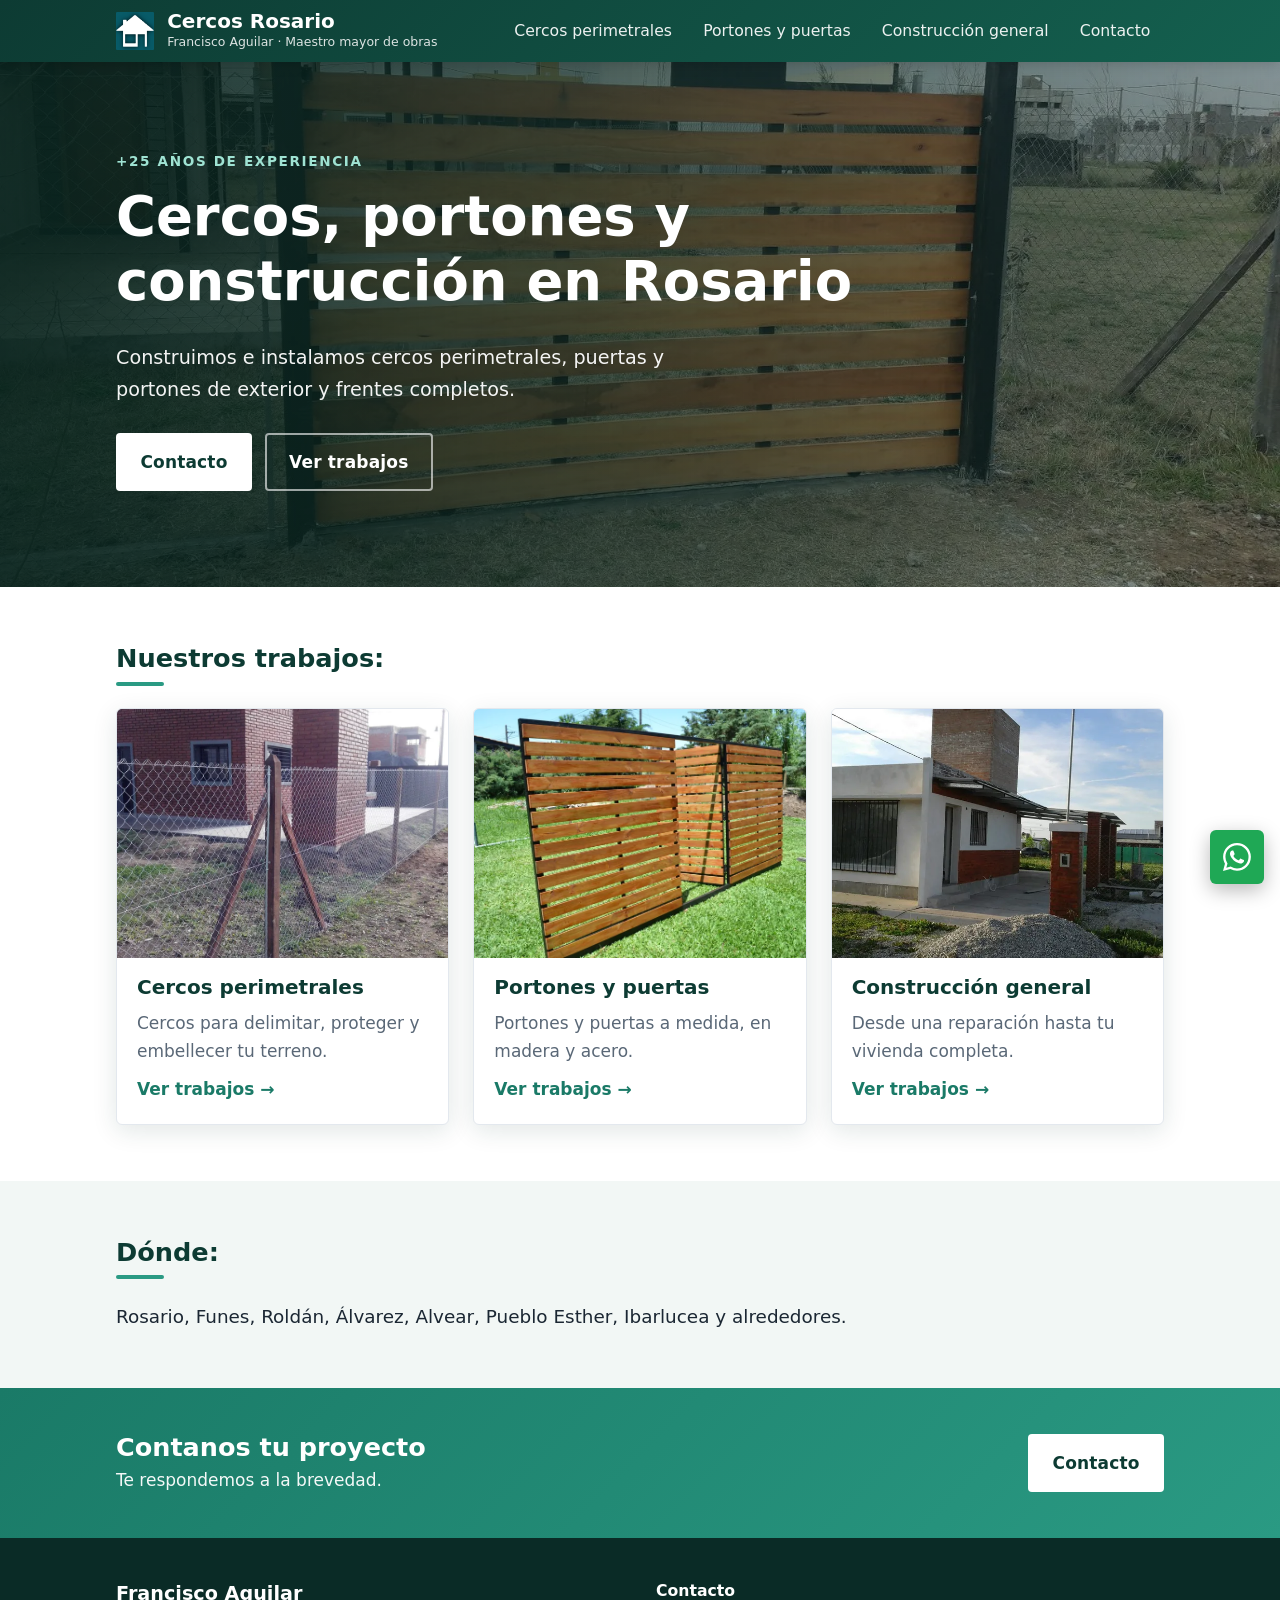
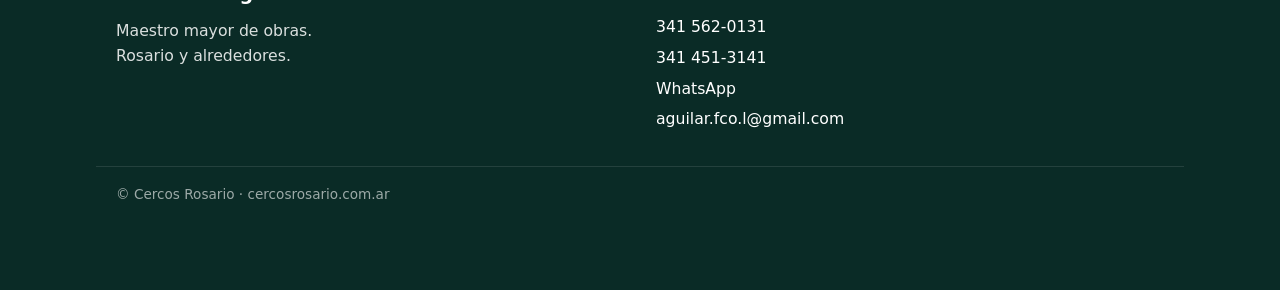
==== commit 3aa2bf08: "Remove Trabajos column from footer Co-Authored-By: Claude Sonnet 5.5 <noreply@anthropic.com>" ====
--- a/index.html
+++ b/index.html
@@ -129,14 +129,6 @@
           <li><a href="mailto:aguilar.fco.l@gmail.com">aguilar.fco.l@gmail.com</a></li>
         </ul>
       </div>
-      <div>
-        <strong>Trabajos</strong>
-        <ul>
-          <li><a href="cercos-perimetrales.html">Cercos perimetrales</a></li>
-          <li><a href="portones-puertas.html">Portones y puertas</a></li>
-          <li><a href="construccion-general.html">Construcción general</a></li>
-        </ul>
-      </div>
     </div>
     <p class="wrap copyright">© Cercos Rosario · cercosrosario.com.ar</p>
   </footer>
--- a/style.css
+++ b/style.css
@@ -247,10 +247,9 @@
 .copyright { margin: 2rem auto 0; padding-top: 1rem; border-top: 1px solid rgba(255, 255, 255, .15); font-size: .85rem; opacity: .7; }
 
 @media (max-width: 40rem) {
-  /* Pie: nombre arriba a lo ancho; contacto y trabajos lado a lado */
+  /* Pie compacto en celular */
   .site-footer { padding-top: 1.75rem; font-size: .92rem; }
-  .footer-grid { grid-template-columns: 1.4fr 1fr; gap: 1.25rem 1rem; }
-  .footer-grid > div:first-child { grid-column: 1 / -1; }
+  .footer-grid { grid-template-columns: 1fr; gap: 1.25rem; }
   .footer-grid > div:first-child p { margin-bottom: 0; }
   .site-footer strong { margin-bottom: .3rem; }
   .site-footer li { padding: .1rem 0; overflow-wrap: anywhere; }
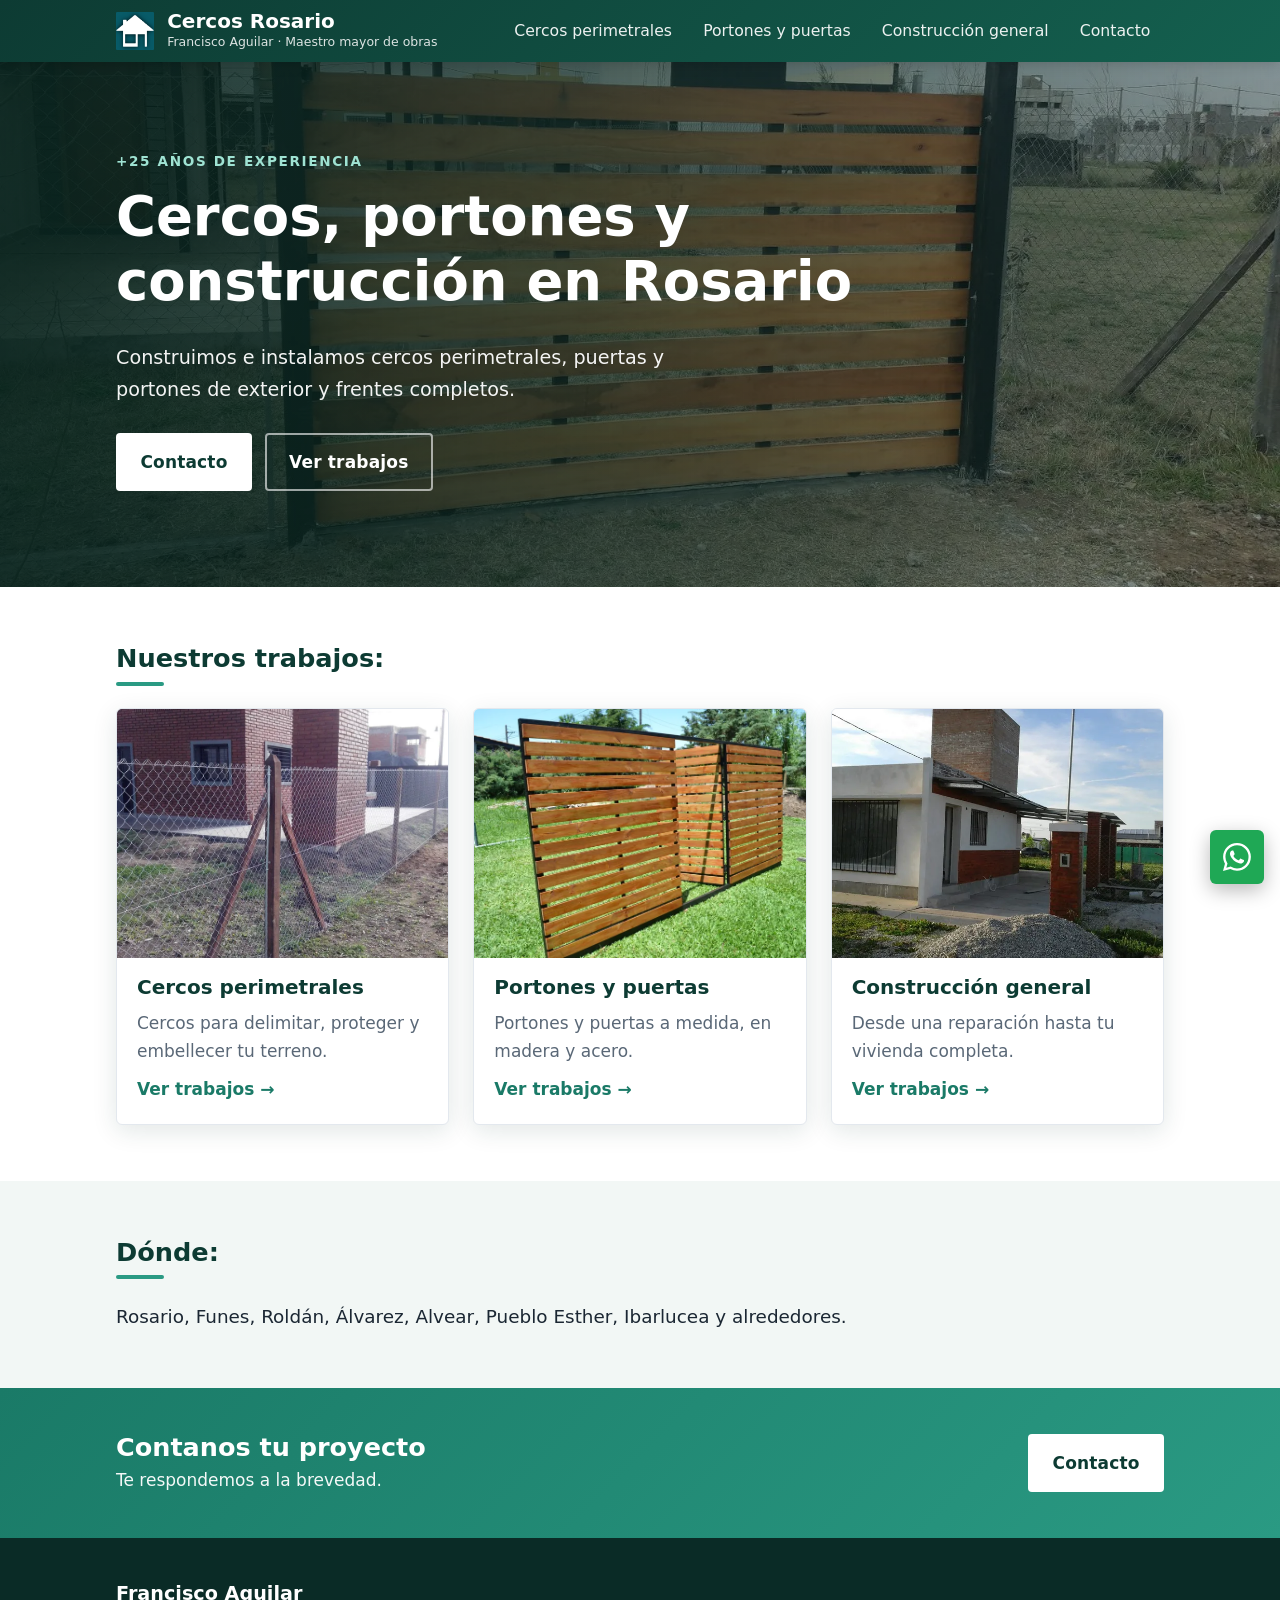
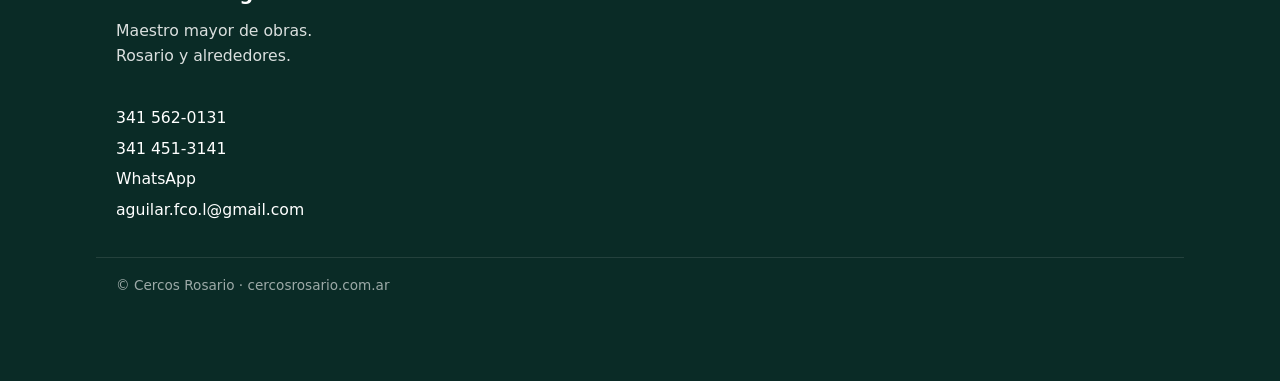
==== commit 288c112a: "Simplify footer: single left-aligned card without Contacto heading Co-Authored-By: Claude Sonnet 5.5" ====
--- a/index.html
+++ b/index.html
@@ -121,7 +121,6 @@
         <p>Maestro mayor de obras.<br>Rosario y alrededores.</p>
       </div>
       <div>
-        <strong>Contacto</strong>
         <ul>
           <li><a href="tel:+5493415620131">341 562-0131</a></li>
           <li><a href="tel:+543414513141">341 451-3141</a></li>
--- a/style.css
+++ b/style.css
@@ -243,13 +243,13 @@
 .site-footer strong { display: block; color: #fff; margin-bottom: .5rem; }
 .footer-name { font-size: 1.2rem; }
 .site-footer li { padding: .15rem 0; }
-.footer-grid { display: grid; grid-template-columns: repeat(auto-fit, minmax(13rem, 1fr)); gap: 2rem; }
+.footer-grid { display: grid; gap: 1.1rem; }
 .copyright { margin: 2rem auto 0; padding-top: 1rem; border-top: 1px solid rgba(255, 255, 255, .15); font-size: .85rem; opacity: .7; }
 
 @media (max-width: 40rem) {
   /* Pie compacto en celular */
   .site-footer { padding-top: 1.75rem; font-size: .92rem; }
-  .footer-grid { grid-template-columns: 1fr; gap: 1.25rem; }
+  .footer-grid { gap: .9rem; }
   .footer-grid > div:first-child p { margin-bottom: 0; }
   .site-footer strong { margin-bottom: .3rem; }
   .site-footer li { padding: .1rem 0; overflow-wrap: anywhere; }
